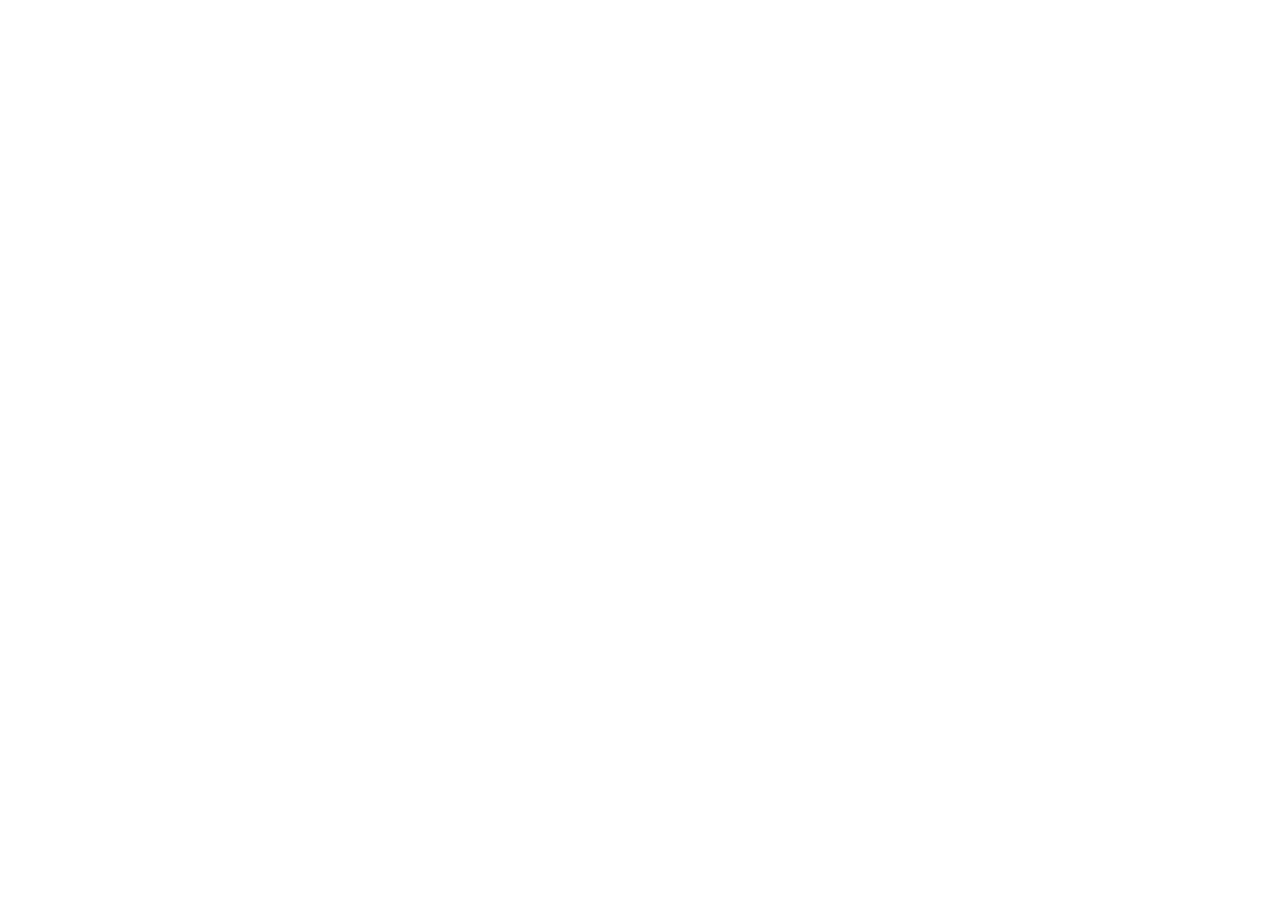
==== index.html @ 570e3ccc "Add files via upload" ====
<!DOCTYPE html>
<html lang="en">
    <head>
        <meta charset='utf-8'>
        <meta name="viewport" content="width=device-width, initial-scale=1" id="wixDesktopViewport"/>
        <meta http-equiv="X-UA-Compatible" content="IE=edge">
        <meta name="generator" content="Wix.com Website Builder"/>
        <link rel="icon" sizes="192x192" href="https://www.wix.com/favicon.ico" type="image/x-icon"/>
        <link rel="shortcut icon" href="https://www.wix.com/favicon.ico" type="image/x-icon"/>
        <link rel="apple-touch-icon" href="https://www.wix.com/favicon.ico" type="image/x-icon"/>


        <script nomodule="" src="https://static.parastorage.com/unpkg/core-js-bundle@3.2.1/minified.js"></script>
        <script nomodule="" src="https://static.parastorage.com/unpkg/focus-within-polyfill@5.0.9/dist/focus-within-polyfill.js"></script>
        <script nomodule="" src="https://polyfill.io/v3/polyfill.min.js?features=fetch"></script>
        </head>
        <body>
            
        </body>
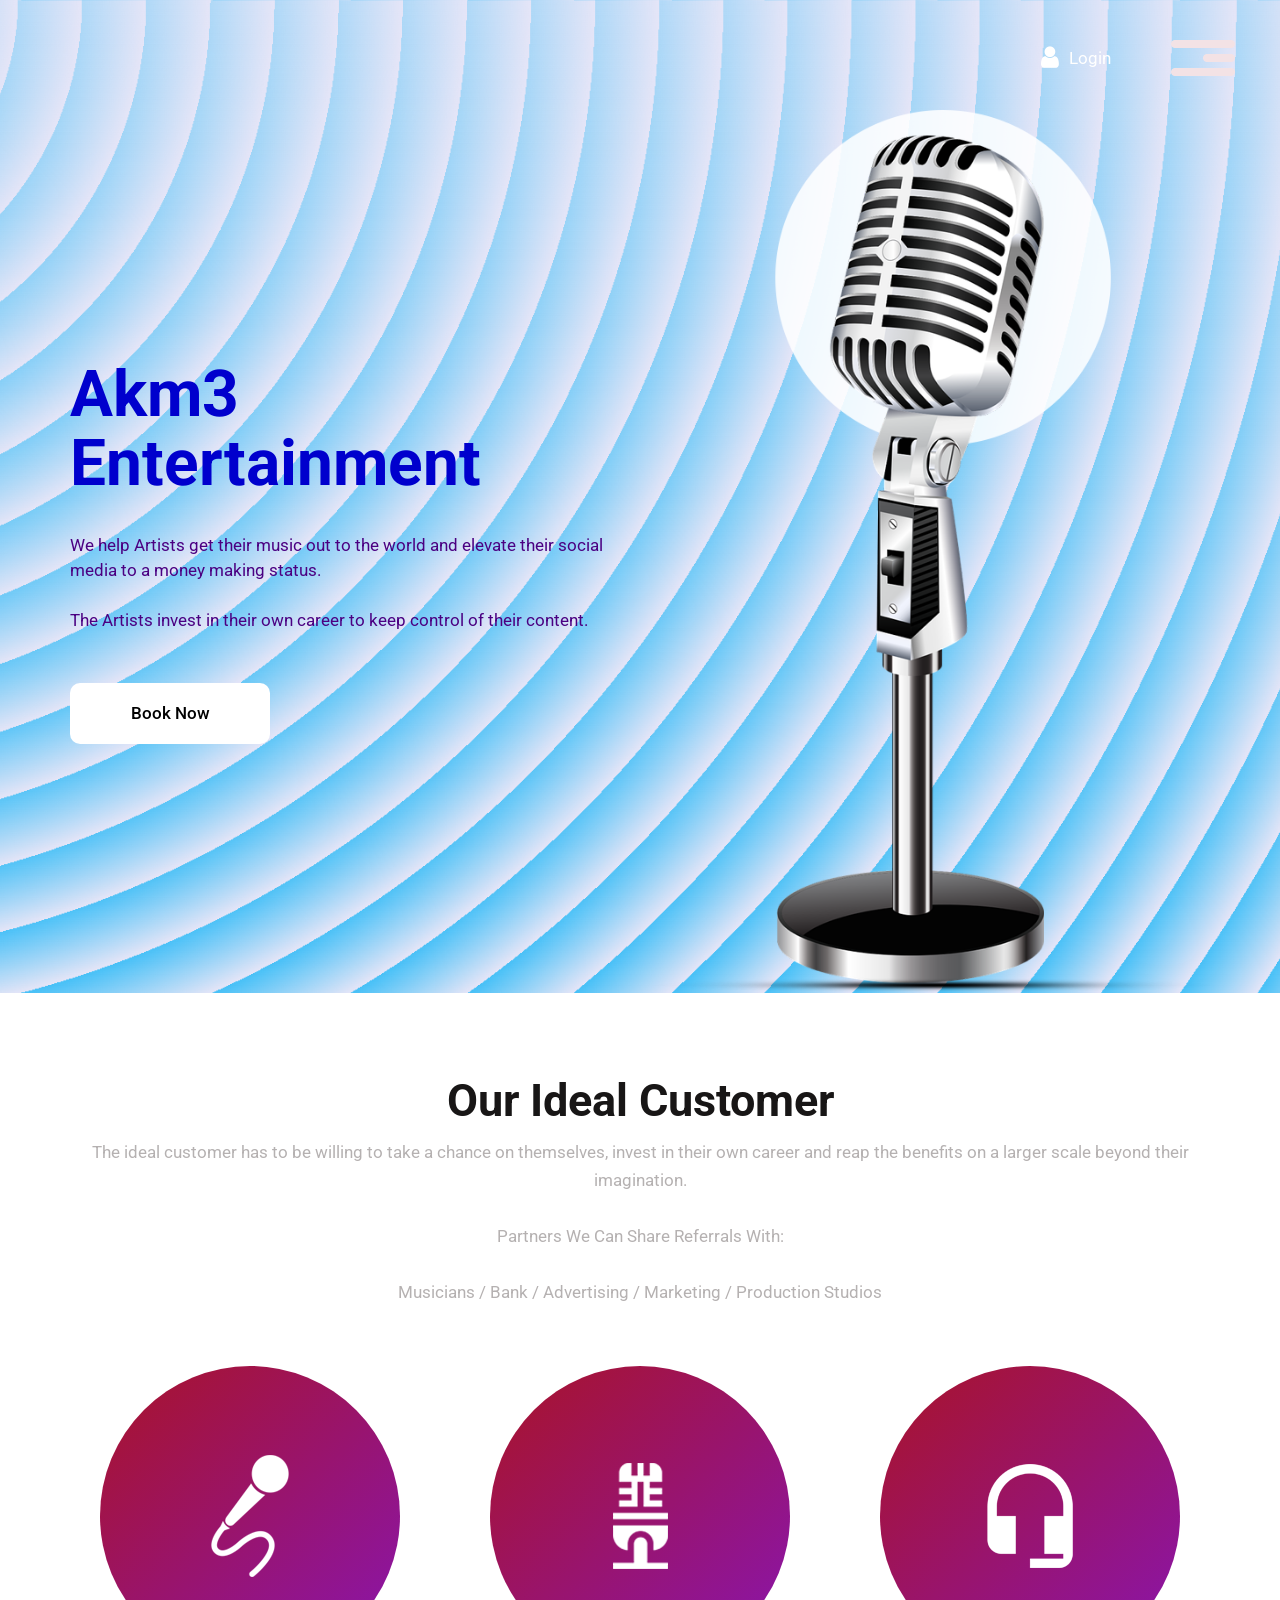
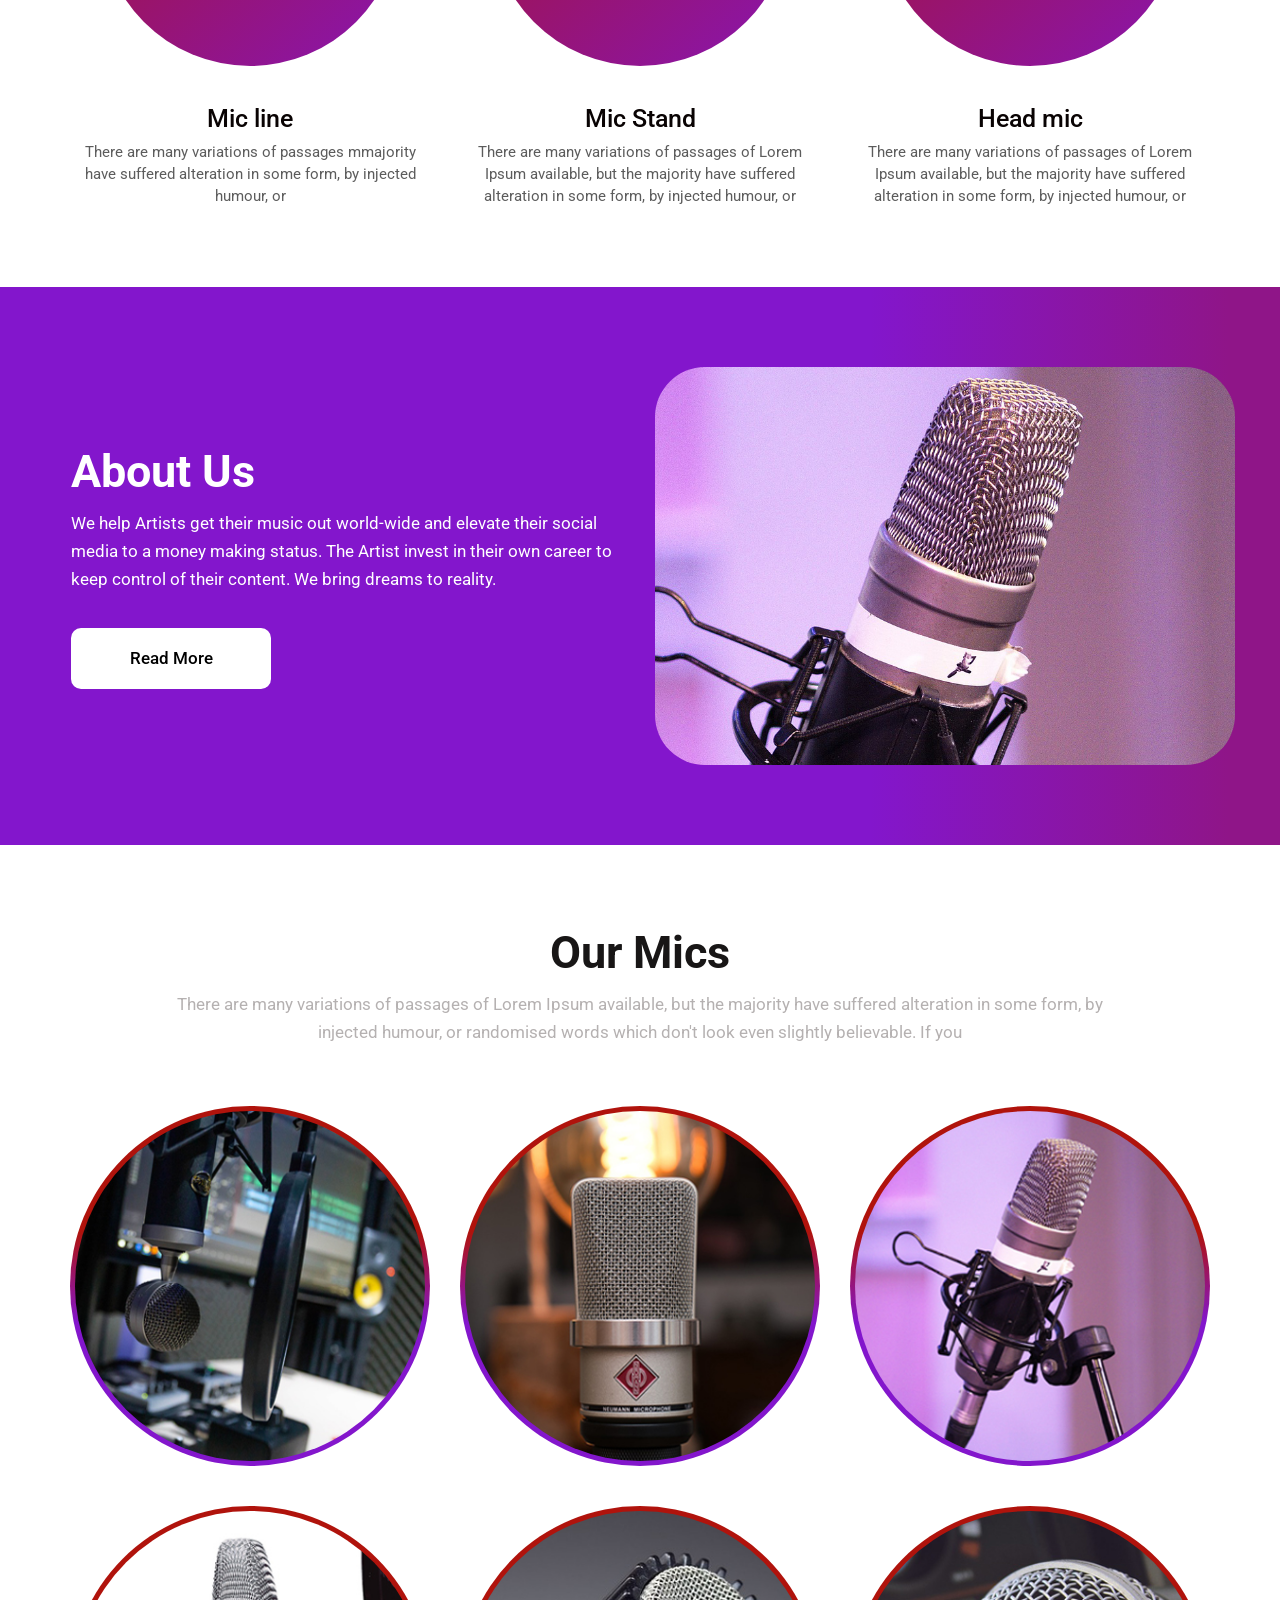
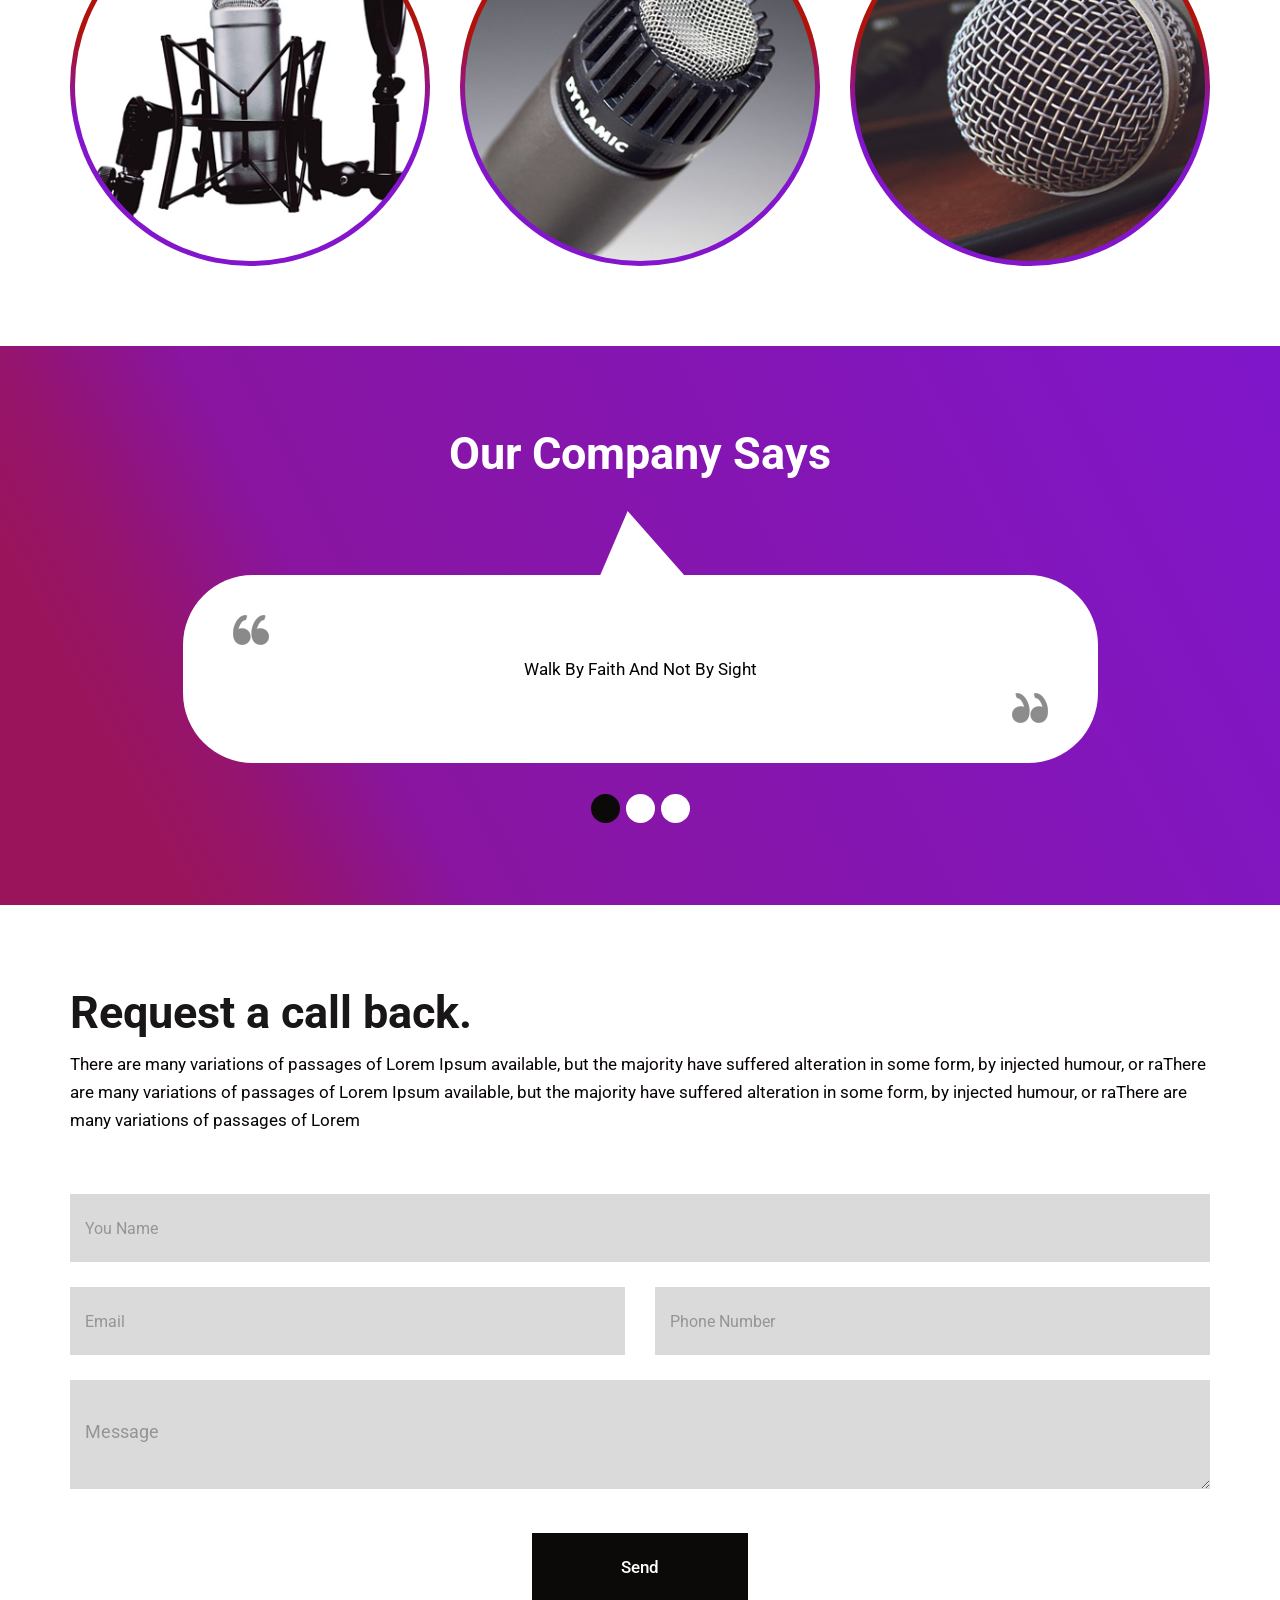
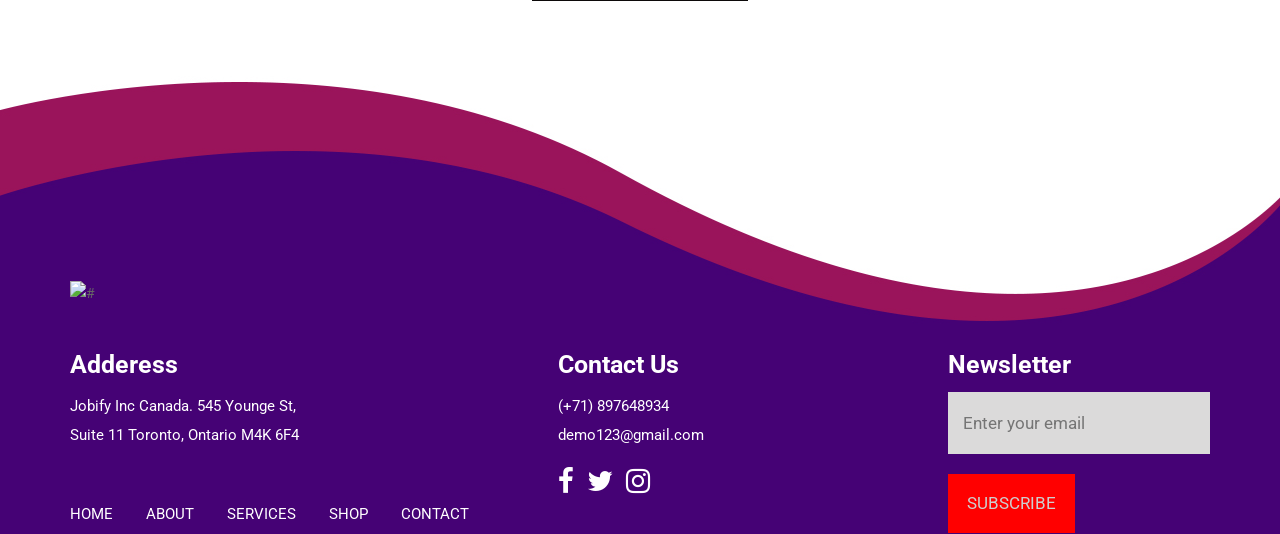
==== commit 0de71984: "Add files via upload" ====
--- a/index.html
+++ b/index.html
@@ -1,19 +1,412 @@
 <!DOCTYPE html>
 <html lang="en">
-    <head>
-        <meta charset='utf-8'>
-        <meta name="viewport" content="width=device-width, initial-scale=1" id="wixDesktopViewport"/>
-        <meta http-equiv="X-UA-Compatible" content="IE=edge">
-        <meta name="generator" content="Wix.com Website Builder"/>
-        <link rel="icon" sizes="192x192" href="https://www.wix.com/favicon.ico" type="image/x-icon"/>
-        <link rel="shortcut icon" href="https://www.wix.com/favicon.ico" type="image/x-icon"/>
-        <link rel="apple-touch-icon" href="https://www.wix.com/favicon.ico" type="image/x-icon"/>
-
-
-        <script nomodule="" src="https://static.parastorage.com/unpkg/core-js-bundle@3.2.1/minified.js"></script>
-        <script nomodule="" src="https://static.parastorage.com/unpkg/focus-within-polyfill@5.0.9/dist/focus-within-polyfill.js"></script>
-        <script nomodule="" src="https://polyfill.io/v3/polyfill.min.js?features=fetch"></script>
-        </head>
-        <body>
-            
-        </body>+   <head>
+      <!-- basic -->
+      <meta charset="utf-8">
+      <meta http-equiv="X-UA-Compatible" content="IE=edge">
+      <!-- mobile metas -->
+      <meta name="viewport" content="width=device-width, initial-scale=1">
+      <meta name="viewport" content="initial-scale=1, maximum-scale=1">
+      <!-- site metas -->
+      <title>Akm3Ent</title>
+      <meta name="keywords" content="">
+      <meta name="description" content="">
+      <meta name="author" content="">
+      <!-- bootstrap css -->
+      <link rel="stylesheet" href="css/bootstrap.min.css">
+      <!-- style css -->
+      <link rel="stylesheet" href="css/style.css">
+      <!-- responsive-->
+      <link rel="stylesheet" href="css/responsive.css">
+      <!-- awesome fontfamily -->
+      <link rel="stylesheet" href="https://cdnjs.cloudflare.com/ajax/libs/font-awesome/4.7.0/css/font-awesome.min.css">
+      <!--[if lt IE 9]>
+      <script src="https://oss.maxcdn.com/html5shiv/3.7.3/html5shiv.min.js"></script>
+      <script src="https://oss.maxcdn.com/respond/1.4.2/respond.min.js"></script><![endif]-->
+   </head>
+   <!-- body -->
+   <body class="main-layout">
+      <!-- loader  -->
+      <div class="loader_bg">
+         <div class="loader"><img src="images/loading.gif" alt="" /></div>
+      </div>
+      <!-- end loader -->
+      <div id="mySidepanel" class="sidepanel">
+         <a href="javascript:void(0)" class="closebtn" onclick="closeNav()">×</a>
+         <a class="active" href="index.html">Home</a>
+         <a href="about.html">About</a>
+         <a href="searvices.html">Services</a>
+         <a href="shop.html">Shop</a>
+         <a href="contact.html">Contact</a>
+      </div>
+      <!-- header -->
+      <header>
+         <!-- header inner -->
+         <div class="head-top">
+            <div class="container-fluid">
+               <div class="row d_flex">
+                  <div class="col-sm-3">
+                     <div class="logo">
+                        <a href="index.html"><img src="" /></a>
+                     </div>
+                  </div>
+                  <div class="col-sm-9">
+                     <ul class="email text_align_right">
+                        <li class="d_none"> <a href="javascript:void(0)"><i class="fa fa-user" aria-hidden="true"></i>
+                           Login</a>
+                        </li>
+                        <li> <button class="openbtn" onclick="openNav()"><img src="images/menu_btn.png"></button></li>
+                     </ul>
+                  </div>
+               </div>
+            </div>
+         </div>
+      </header>
+      <!-- end header -->
+      <!-- start slider section -->
+      <div id="top_section" class=" banner_main">
+         <div class="container">
+            <div class="row d_flex">
+               <div class="col-md-6">
+                  <div class="airmic">
+                     <h1>Akm3 Entertainment </h1>
+                     <p> We help Artists get their music out  to the world and elevate their social media to a money making status.
+                        <br>
+                        <br>
+                        The Artists invest in their own career to keep control of their content.
+                     </p>
+                     <a class="read_more" href="Javascript:void(0)">Book Now </a>
+                  </div>
+               </div>
+               <div class="col-md-6">
+                  <div class="mic_img">
+                     <figure><img src="images/right_side.png" alt="#"/></figure>
+                  </div>
+               </div>
+            </div>
+         </div>
+      </div>
+      <!-- end slider section -->
+      <!-- services -->
+      <div class="services">
+         <div class="container">
+            <div class="row">
+               <div class="col-md-12">
+                  <div class="titlepage text_align_center">
+                     <h2>Our Ideal Customer</h2>
+                     <p>The ideal customer has to be willing to take a chance on themselves, invest in their own career and reap the benefits on a larger scale beyond their imagination.
+                        <br>
+                     <br>
+                     Partners We Can Share Referrals With:
+                  <br>
+               <br>
+               Musicians / Bank / Advertising / Marketing / Production Studios
+               </p>
+                  </div>
+               </div>
+            </div>
+            <div class="row">
+               <div class="col-md-4">
+                  <div class="service_img text_align_center">
+                     <i><img src="images/service1.png" alt="#"/></i>
+                  </div>
+                  <div class="service_text text_align_center">
+                     <h3>Mic line</h3>
+                     <p>There are many variations of passages mmajority have suffered alteration in some form, by injected humour, or</p>
+                  </div>
+               </div>
+               <div class="col-md-4">
+                  <div class="service_img text_align_center">
+                     <i><img src="images/service2.png" alt="#"/></i>
+                  </div>
+                  <div class="service_text text_align_center">
+                     <h3>Mic Stand</h3>
+                     <p>There are many variations of passages of Lorem Ipsum available, but the majority have suffered alteration in some form, by injected humour, or  </p>
+                  </div>
+               </div>
+               <div class="col-md-4">
+                  <div class="service_img text_align_center">
+                     <i><img src="images/service3.png" alt="#"/></i>
+                  </div>
+                  <div class="service_text text_align_center">
+                     <h3>Head mic</h3>
+                     <p>There are many variations of passages of Lorem Ipsum available, but the majority have suffered alteration in some form, by injected humour, or </p>
+                  </div>
+               </div>
+            </div>
+         </div>
+      </div>
+      <!-- end services -->
+      <!-- about -->
+      <div id="about" class="about">
+         <div class="container-fluid">
+            <div class="row d_flex">
+               <div class="col-md-6">
+                  <div class="titlepage text_align_left">
+                     <h2>About Us</h2>
+                     <p>We help Artists get their music out world-wide and elevate their social media to a money making status. The Artist invest in their own career to keep control of their content. We bring dreams to reality.</p>
+                     <a class="read_more" href="about.html">Read More</a>
+                  </div>
+               </div>
+               <div class="col-md-6">
+                  <div class="about_img">
+                     <figure><img class="img_responsive" src="images/about_img.jpg" alt="#"/></figure>
+                  </div>
+               </div>
+            </div>
+         </div>
+      </div>
+      <!-- end about -->
+      <!-- our_mics -->
+      <div class="our_mics">
+         <div class="container">
+            <div class="row">
+               <div class="col-md-10 offset-md-1">
+                  <div class="titlepage text_align_center">
+                     <h2>Our Mics</h2>
+                     <p>There are many variations of passages of Lorem Ipsum available, but the majority have suffered alteration in some form, by injected humour, or randomised words which don't look even slightly believable. If you</p>
+                  </div>
+               </div>
+            </div>
+            <div class="row">
+               <div class="col-md-4 col-sm-6 margin_bottom40">
+                  <div id="ho_show" class="mics">
+                     <figure><img class="img_responsive" src="images/mics_img1.jpg" alt="#"/></figure>
+                     <div class="mics_icon">
+                        <a href="javascript:void(0)">
+                        <i class="fa fa-search" aria-hidden="true"></i>
+                        </a>
+                     </div>
+                  </div>
+               </div>
+               <div class="col-md-4 col-sm-6 margin_bottom40">
+                  <div id="ho_show" class="mics">
+                     <figure><img class="img_responsive" src="images/mics_img2.jpg" alt="#"/></figure>
+                     <div class="mics_icon">
+                        <a href="javascript:void(0)">
+                        <i class="fa fa-search" aria-hidden="true"></i>
+                        </a>
+                     </div>
+                  </div>
+               </div>
+               <div class="col-md-4 col-sm-6 margin_bottom40">
+                  <div id="ho_show" class="mics">
+                     <figure><img class="img_responsive" src="images/mics_img3.jpg" alt="#"/></figure>
+                     <div class="mics_icon">
+                        <a href="javascript:void(0)">
+                        <i class="fa fa-search" aria-hidden="true"></i>
+                        </a>
+                     </div>
+                  </div>
+               </div>
+               <div class="col-md-4 col-sm-6 margin_bottom40">
+                  <div id="ho_show" class="mics">
+                     <figure><img class="img_responsive" src="images/mics_img4.jpg" alt="#"/></figure>
+                     <div class="mics_icon">
+                        <a href="javascript:void(0)">
+                        <i class="fa fa-search" aria-hidden="true"></i>
+                        </a>
+                     </div>
+                  </div>
+               </div>
+               <div class="col-md-4 col-sm-6 margin_bottom40">
+                  <div id="ho_show" class="mics">
+                     <figure><img class="img_responsive" src="images/mics_img5.jpg" alt="#"/></figure>
+                     <div class="mics_icon">
+                        <a href="javascript:void(0)">
+                        <i class="fa fa-search" aria-hidden="true"></i>
+                        </a>
+                     </div>
+                  </div>
+               </div>
+               <div class="col-md-4 col-sm-6 margin_bottom40">
+                  <div id="ho_show" class="mics">
+                     <figure><img class="img_responsive" src="images/mics_img6.jpg" alt="#"/></figure>
+                     <div class="mics_icon">
+                        <a href="javascript:void(0)">
+                        <i class="fa fa-search" aria-hidden="true"></i>
+                        </a>
+                     </div>
+                  </div>
+               </div>
+            </div>
+         </div>
+      </div>
+      <!-- end our_mics -->
+      <!-- testimonial -->
+      <div class="testimonial">
+         <div class="container">
+            <div class="row">
+               <div class="col-md-8 offset-md-2">
+                  <div class="titlepage text_align_center">
+                     <h2>Our Company Says</h2>
+                     
+                  </div>
+               </div>
+            </div>
+            <div class="row d_flex">
+               <div class="col-md-10 offset-md-1">
+                  <div id="testimo" class="carousel slide our_testimonial" data-ride="carousel">
+                     <ol class="carousel-indicators">
+                        <li data-target="#testimo" data-slide-to="0" class="active"></li>
+                        <li data-target="#testimo" data-slide-to="1"></li>
+                        <li data-target="#testimo" data-slide-to="2"></li>
+                     </ol>
+                     <div class="carousel-inner">
+                        <div class="carousel-item active">
+                           <div class="container">
+                              <div class="carousel-caption posi_in">
+                                 <div class="testomoniam_text">
+                                    <i class="text_align_left d-block"><img  src="images/icon.png" alt="#"/></i>
+                                    <p>Walk By Faith And Not By Sight</p>
+                                    <i class="text_align_right d-block"><img  src="images/icon_right.png" alt="#"/></i>
+                                 </div>
+                              </div>
+                           </div>
+                        </div>
+                        <div class="carousel-item">
+                           <div class="container">
+                              <div class="carousel-caption posi_in">
+                                 <div class="testomoniam_text">
+                                    <i class="text_align_left d-block"><img  src="images/icon.png" alt="#"/></i>
+                                    <p>Contrary to popular belief, Lorem Ipsum is not simply random text. It has roots in a piece of classical Latin literature from 45 BC, making it over 2000 years old. Richard McClintock, a Latin professor at Hampden-Sydney College in Virginia, looked up one of the more obscure</p>
+                                    <i class="text_align_right d-block"><img  src="images/icon_right.png" alt="#"/></i>
+                                 </div>
+                              </div>
+                           </div>
+                        </div>
+                        <div class="carousel-item">
+                           <div class="container">
+                              <div class="carousel-caption posi_in">
+                                 <div class="testomoniam_text">
+                                    <i class="text_align_left d-block"><img  src="images/icon.png" alt="#"/></i>
+                                    <p>Contrary to popular belief, Lorem Ipsum is not simply random text. It has roots in a piece of classical Latin literature from 45 BC, making it over 2000 years old. Richard McClintock, a Latin professor at Hampden-Sydney College in Virginia, looked up one of the more obscure</p>
+                                    <i class="text_align_right d-block"><img  src="images/icon_right.png" alt="#"/></i>
+                                 </div>
+                              </div>
+                           </div>
+                        </div>
+                     </div>
+                     <a class="carousel-control-prev" href="#testimo" role="button" data-slide="prev">
+                     <i class="fa fa-angle-left" aria-hidden="true"></i>
+                     <span class="sr-only">Previous</span>
+                     </a>
+                     <a class="carousel-control-next" href="#testimo" role="button" data-slide="next">
+                     <i class="fa fa-angle-right" aria-hidden="true"></i>
+                     <span class="sr-only">Next</span>
+                     </a>
+                  </div>
+               </div>
+            </div>
+         </div>
+      </div>
+      <!-- end testimonial -->
+      <!-- contact section -->
+      <div class="contact left_cross_right">
+         <div class="container">
+            <div class="row">
+               <div class="col-md-12">
+                  <div class="titlepage text_align_left">
+                     <h2>Request a call back.</h2>
+                     <p>There are many variations of passages of Lorem Ipsum available, but the majority have suffered alteration in some form, by injected humour, or raThere are many variations of passages of Lorem Ipsum available, but the majority have suffered alteration in some form, by injected humour, or raThere are many variations of passages of Lorem      </p>
+                  </div>
+               </div>
+               <div class="col-md-12">
+                  <form id="request" class="main_form">
+                     <div class="row">
+                        <div class="col-md-12 ">
+                           <input class="contactus" placeholder="You Name" type="type" name="Name"> 
+                        </div>
+                        <div class="col-md-6">
+                           <input class="contactus" placeholder="Email" type="type" name="Email"> 
+                        </div>
+                        <div class="col-md-6">
+                           <input class="contactus" placeholder="Phone Number" type="type" name="Phone Number">                          
+                        </div>
+                        <div class="col-md-12">
+                           <textarea class="textarea" placeholder="Message" type="Message"></textarea>
+                        </div>
+                        <div class="col-md-12">
+                           <button class="send_btn">Send</button>
+                        </div>
+                     </div>
+                  </form>
+               </div>
+            </div>
+         </div>
+      </div>
+      <!-- end contact section -->
+      <!-- footer -->
+      <footer>
+         <div class="footer">
+            <div class="container">
+               <div class="row">
+                  <div class="col-md-12">
+                     <a class="logo_footer"><img src="images/logo.png" alt="#"/></a>
+                  </div>
+                  <div class="col-md-5">
+                     <div class="Informa conta">
+                        <h3>Adderess</h3>
+                        <ul>
+                           <li> Jobify Inc Canada. 545 Younge St, <br>Suite 11 Toronto, Ontario M4K 6F4
+                           </li>
+                        </ul>
+                     </div>
+                     <div class="Informa helpful">
+                        <ul>
+                           <li><a href="index.html">Home</a></li>
+                           <li><a href="about.html">About</a></li>
+                           <li><a href="services.html">Services</a></li>
+                           <li><a href="shop.html">Shop</a></li>
+                           <li><a href="contact.html">Contact</a></li>
+                        </ul>
+                     </div>
+                  </div>
+                  <div class="col-md-4">
+                     <div class="Informa conta">
+                        <h3>Contact Us</h3>
+                        <ul>
+                           <li> <a href="Javascript:void(0)"> (+71) 897648934
+                              </a>
+                           </li>
+                           <li> <a href="Javascript:void(0)">  demo123@gmail.com
+                              </a>
+                           </li>
+                        </ul>
+                     </div>
+                     <ul class="social_icon text_align_center">
+                        <li> <a href="Javascript:void(0)"><i class="fa fa-facebook-f"></i></a></li>
+                        <li> <a href="Javascript:void(0)"><i class="fa fa-twitter"></i></a></li>
+                        <li> <a href="Javascript:void(0)"><i class="fa fa-instagram" aria-hidden="true"></i></a></li>
+                     </ul>
+                  </div>
+                  <div class="col-md-3">
+                     <div class="Informa">
+                        <h3>Newsletter</h3>
+                        <form class="newslatter_form">
+                           <input class="ente" placeholder="Enter your email" type="text" name="Enter your email">
+                           <button class="subs_btn">Subscribe</button>
+                        </form>
+                     </div>
+                  </div>
+               </div>
+            </div>
+            <div class="copyright text_align_center">
+               <div class="container">
+                  <div class="row">
+                     <div class="col-md-10 offset-md-1">
+                      
+                     </div>
+                  </div>
+               </div>
+            </div>
+         </div>
+      </footer>
+      <!-- end footer -->
+      <!-- Javascript files-->
+      <script src="js/jquery.min.js"></script>
+      <script src="js/bootstrap.bundle.min.js"></script>
+      <script src="js/jquery-3.0.0.min.js"></script>
+      <script src="js/custom.js"></script>
+   </body>
+</html>
--- a/css/style.css
+++ b/css/style.css
@@ -0,0 +1,860 @@
+/*--------------------------------------------------------------------- 
+File Name: style.css 
+---------------------------------------------------------------------*/
+
+
+/*--------------------------------------------------------------------- 
+import Fonts 
+---------------------------------------------------------------------*/
+
+@import url('https://fonts.googleapis.com/css?family=Poppins:100,100i,200,200i,300,300i,400,400i,500,500i,600,600i,700,700i,800,800i,900,900i');
+@import url('https://fonts.googleapis.com/css?family=Roboto:300,400,500,500i,700,700i,900,900i&display=swap');
+@import url('https://fonts.googleapis.com/css?family=Open+Sans:400,600,600i,700,700i,800,800i&display=swap');
+
+/*--------------------------------------------------------------------- 
+import Files
+ ---------------------------------------------------------------------*/
+
+@import url(font-awesome.min.css);
+@import url(owl.carousel.min.css);
+
+/*--------------------------------------------------------------------- 
+basic 
+---------------------------------------------------------------------*/
+
+body {
+     color: #666666;
+     font-size: 14px;
+     font-family: 'Roboto', sans-serif;
+     line-height: 1.80857;
+     font-weight: normal;
+}
+
+a {
+     color: #1f1f1f;
+     text-decoration: none !important;
+     outline: none !important;
+     -webkit-transition: all .3s ease-in-out;
+     -moz-transition: all .3s ease-in-out;
+     -ms-transition: all .3s ease-in-out;
+     -o-transition: all .3s ease-in-out;
+     transition: all .3s ease-in-out;
+}
+
+h1,
+h2,
+h3,
+h4,
+h5,
+h6 {
+     letter-spacing: 0;
+     font-weight: normal;
+     position: relative;
+     padding: 0;
+     font-weight: normal;
+     line-height: normal;
+     color: #111111;
+     margin: 0
+}
+
+h1 {
+     font-size: 24px
+}
+
+h2 {
+     font-size: 22px
+}
+
+h3 {
+     font-size: 18px
+}
+
+h4 {
+     font-size: 16px
+}
+
+h5 {
+     font-size: 14px
+}
+
+h6 {
+     font-size: 13px
+}
+
+*,
+*::after,
+*::before {
+     -webkit-box-sizing: border-box;
+     -moz-box-sizing: border-box;
+     box-sizing: border-box;
+}
+
+h1 a,
+h2 a,
+h3 a,
+h4 a,
+h5 a,
+h6 a {
+     color: #212121;
+     text-decoration: none!important;
+     opacity: 1
+}
+
+button:focus {
+     outline: none;
+}
+
+ul,
+li,
+ol {
+     margin: 0px;
+     padding: 0px;
+     list-style: none;
+}
+
+p {
+     margin: 0px;
+     padding: 0;
+     font-weight: 400;
+     font-size: 17px;
+     line-height: 28px;
+}
+
+a {
+     color: #222222;
+     text-decoration: none;
+     outline: none !important;
+}
+
+a,
+.btn {
+     text-decoration: none !important;
+     outline: none !important;
+     -webkit-transition: all .3s ease-in-out;
+     -moz-transition: all .3s ease-in-out;
+     -ms-transition: all .3s ease-in-out;
+     -o-transition: all .3s ease-in-out;
+     transition: all .3s ease-in-out;
+}
+
+img {
+     max-width: 100%;
+     height: auto;
+}
+
+ :focus {
+     outline: 0;
+}
+
+.btn-custom {
+     margin-top: 20px;
+     background-color: transparent !important;
+     border: 2px solid #ddd;
+     padding: 12px 40px;
+     font-size: 16px;
+}
+
+.lead {
+     font-size: 18px;
+     line-height: 30px;
+     color: #767676;
+     margin: 0;
+     padding: 0;
+}
+
+.form-control:focus {
+     border-color: #ffffff !important;
+     box-shadow: 0 0 0 .2rem rgba(255, 255, 255, .25);
+}
+
+.navbar-form input {
+     border: none !important;
+}
+
+.badge {
+     font-weight: 500;
+}
+
+blockquote {
+     margin: 20px 0 20px;
+     padding: 30px;
+}
+
+button {
+     border: 0;
+     margin: 0;
+     padding: 0;
+     cursor: pointer;
+}
+
+.full {
+     width: 100%;
+     float: left;
+     margin: 0;
+     padding: 0;
+}
+
+.titlepage {
+     padding-bottom: 60px;
+}
+
+.titlepage h2 {
+     font-size: 45px;
+     font-weight: bold;
+     line-height: 55px;
+     color: #181616;
+     padding-bottom: 10px;
+}
+
+.read_more {
+     display: inline-block;
+     background: #ffffff;
+     color: #000;
+     max-width: 200px;
+     height: 61px;
+     line-height: 61px;
+     width: 100%;
+     font-size: 17px;
+     text-align: center;
+     font-weight: 500;
+     border-radius: 10px;
+     transition: ease-in all 0.5s;
+}
+
+.read_more:hover {
+     background: turquoise;
+     color: blanchedalmond;
+     transition: ease-in all 0.5s;
+}
+
+.img_responsive {
+     max-width: 100%;
+}
+
+.text_align_center {
+     text-align: center;
+}
+
+.text_align_left {
+     text-align: left;
+}
+
+.text_align_right {
+     text-align: right;
+}
+
+.d_flex {
+     display: flex;
+     align-items: center;
+     flex-wrap: wrap;
+}
+
+.container {
+     max-width: 1170px;
+}
+
+
+/*---------------------------- 
+loader  
+----------------------------*/
+
+.loader_bg {
+     position: fixed;
+     z-index: 9999999;
+     background: #fff;
+     width: 100%;
+     height: 100%;
+}
+
+.loader {
+     height: 100%;
+     width: 100%;
+     position: absolute;
+     left: 0;
+     top: 0;
+     display: flex;
+     justify-content: center;
+     align-items: center;
+}
+
+.loader img {
+     width: 280px;
+}
+
+
+/*--------------------------------------------------------------------- 
+header 
+---------------------------------------------------------------------*/
+
+header {
+     background: transparent;
+     width: 100%;
+     padding: 40px 30px;
+     position: absolute;
+     z-index: 9;
+}
+
+
+/*--------------------------------------------------------------------- 
+menu section
+---------------------------------------------------------------------*/
+
+ul.email {
+     display: flex;
+     align-items: center;
+     justify-content: flex-end;
+}
+
+ul.email li {
+     display: inline-block;
+}
+
+ul.email li a {
+     font-size: 17px;
+     color: #fff;
+     display: flex;
+     align-items: center;
+     padding-right: 60px;
+}
+
+ul.email li a i {
+     font-size: 25px;
+     padding-right: 10px;
+}
+
+.sidepanel {
+     width: 0;
+     position: fixed;
+     z-index: 9999999;
+     height: 100%;
+     top: 0;
+     left: 0;
+     background-color: mediumblue;
+     overflow-x: hidden;
+     transition: 0.5s;
+     padding-top: 60px;
+}
+
+.sidepanel a {
+     padding: 8px 8px 8px 32px;
+     text-decoration: none;
+     font-size: 20px;
+     color: #fff;
+     display: block;
+     transition: 0.3s;
+}
+
+.sidepanel a:hover {
+     color: turquoise;
+}
+
+.sidepanel a.active {
+     color: turquoise;
+}
+
+.sidepanel .closebtn {
+     position: absolute;
+     top: 0;
+     right: 25px;
+     font-size: 36px;
+}
+
+.openbtn {
+     cursor: pointer;
+     background-color: transparent;
+     color: white;
+     border: none;
+}
+
+
+/** banner_main **/
+
+
+
+
+.banner_main {
+     background-image: url('../images/pattern-banner.png');
+     width: 100%;
+     background-size: cover;
+     padding-top: 110px;
+     position: relative;
+     /*  background-attachment: fixed;*/
+     background-position: center;
+}
+
+.airmic {
+     text-align: left;
+}
+
+.airmic h1 {
+     color: mediumblue;
+     font-size: 64px;
+     line-height: 69px;
+     font-weight: bold;
+     padding-bottom: 35px;
+}
+
+.airmic p {
+     color: indigo;
+     line-height: 25px;
+     padding-bottom: 50px;
+     font-size: 17px;
+}
+
+.mic_img figure {
+     margin: 0;
+}
+
+
+/** services **/
+
+.services {
+     padding-top: 80px;
+     padding-bottom: 50px;
+     background: #fff;
+}
+
+.services .titlepage p {
+     color: #b5b1b1;
+}
+
+.service_text h3 {
+     color: #090303;
+     font-size: 25px;
+     line-height: 25px;
+     padding-bottom: 10px;
+     font-weight: 500;
+     margin-top: 40px;
+}
+
+.service_text p {
+     color: #5c5c5c;
+     padding-bottom: 30px;
+     font-size: 15px;
+     line-height: 22px;
+}
+
+.service_img {
+     background: rgb(167, 19, 49);
+     background: linear-gradient(139deg, rgba(167, 19, 49, 1) 6%, rgba(138, 21, 171, 1) 96%);
+     border-radius: 50%;
+     height: 300px;
+     width: 300px;
+     margin: 0 auto;
+     display: flex;
+     align-items: center;
+     justify-content: center;
+}
+
+
+/* end services */
+
+
+/** about **/
+
+.about {
+     background: linear-gradient(to left, #8f1588 4%, #8316cc 32%);
+     padding: 80px 0;
+}
+
+.about .titlepage {
+     padding-bottom: 0;
+     max-width: 554px;
+     float: right;
+     width: 100%;
+}
+
+.about .titlepage h2 {
+     color: #fff;
+}
+
+.about .titlepage p {
+     color: #fff;
+     padding-bottom: 35px;
+}
+
+.about_img {
+     padding-right: 30px;
+}
+
+.about_img figure {
+     margin: 0;
+}
+
+.about_img figure img {
+     border-radius: 50px;
+}
+
+.divright {
+     float: right;
+}
+
+
+/** end about **/
+
+
+/* our_mics */
+
+.our_mics {
+     background: #fff;
+     padding: 80px 0 40px 0;
+}
+
+.our_mics .titlepage p {
+     color: #b5b1b1;
+}
+
+.mics {
+     background: linear-gradient(to bottom, #b0130c 35%, #8316cc 60%);
+     padding: 5px;
+     border-radius: 50%;
+     margin: 0 auto;
+}
+
+.mics figure {
+     margin: 0;
+}
+
+.margin_bottom40 {
+     margin-bottom: 40px;
+}
+
+.mics figure img {
+     border-radius: 50%;
+     text-align: center;
+}
+
+.mics_icon {
+     opacity: 0;
+     margin: 0 auto;
+     position: absolute;
+     top: 15px;
+     text-align: center;
+     left: 30px;
+     right: 30px;
+     bottom: 15px;
+     background: #ffffff9c;
+     border-radius: 50%;
+     display: flex;
+     align-items: center;
+     justify-content: center;
+     transition: ease-in all 0.5s;
+}
+
+.mics_icon a {
+     display: flex;
+}
+
+.mics_icon a i {
+     color: #8920c7 !important;
+     font-size: 25px;
+}
+
+#ho_show:hover .mics_icon {
+     opacity: 1;
+     cursor: pointer;
+     transition: ease-in all 0.5s;
+}
+
+
+/* end tranner */
+
+
+/** testimonial **/
+
+.testimonial {
+     padding-top: 80px;
+     padding-bottom: 142px;
+     background: rgb(154, 20, 91);
+     background: linear-gradient(62deg, rgba(154, 20, 91, 1) 12%, rgba(149, 20, 109, 1) 19%, rgba(137, 21, 160, 1) 30%, rgba(127, 22, 202, 1) 100%);
+}
+
+.testimonial .titlepage {
+     padding-bottom: 20px;
+}
+
+.testimonial .titlepage h2 {
+     color: #fff;
+}
+
+.testimonial .titlepage p {
+     color: #fff;
+}
+
+.posi_in {
+     position: inherit;
+     padding: 0;
+}
+
+.testomoniam_text {
+     background: #fff;
+     padding: 40px 50px;
+     border-radius: 70px;
+     position: relative;
+     margin-top: 64px;
+}
+
+.testomoniam_text::before {
+     position: absolute;
+     content: "";
+     top: -64px;
+     left: 0;
+     right: 0;
+     background: url(../images/test.png);
+     width: 88px;
+     height: 64px;
+     margin: 0 auto;
+}
+
+.testomoniam_text p {
+     color: #000000;
+     padding: 10px 0;
+     display: block;
+}
+
+#testimo .carousel-control-next,
+#testimo .carousel-control-prev {
+     display: none;
+}
+
+.testimonial .carousel-indicators {
+     display: block;
+     display: flex;
+     justify-content: center;
+     align-items: center;
+     flex-wrap: wrap;
+     bottom: -60px;
+}
+
+.testimonial .carousel-indicators li {
+     width: 29px;
+     height: 29px;
+     border-radius: 20px;
+     display: inline-block;
+     background-color: #ffffff;
+     cursor: pointer;
+}
+
+.testimonial .carousel-indicators .active {
+     background-color: #0c0909;
+}
+
+
+/** end testimonial **/
+
+
+/** contact section **/
+
+.contact {
+     background: #ffffff;
+     padding: 80px 0 190px 0;
+}
+
+.contact .titlepage p {
+     color: #090404;
+}
+
+.main_form .contactus {
+     border: inherit;
+     padding: 0 15px;
+     margin-bottom: 25px;
+     width: 100%;
+     height: 68px;
+     background: #dbdada;
+     color: #969494;
+     font-size: 16px;
+     font-weight: normal;
+}
+
+.main_form .textarea {
+     border: inherit;
+     margin-bottom: 25px;
+     width: 100%;
+     background: #dbdada;
+     color: #969494;
+     font-size: 18px;
+     font-weight: normal;
+     padding: 36px 15px 0 15px;
+     border-radius: 0;
+     height: 109px;
+}
+
+.main_form .send_btn {
+     font-size: 17px;
+     transition: ease-in all 0.5s;
+     background-color: #0c0909;
+     color: #fff;
+     height: 68px;
+     line-height: 68px;
+     max-width: 216px;
+     width: 100%;
+     display: block;
+     margin-top: 10px !important;
+     font-weight: 500;
+     margin: 0 auto;
+}
+
+.main_form .send_btn:hover {
+     background-color: #7f16ca;
+     transition: ease-in all 0.5s;
+     color: #fff;
+}
+
+#request *::placeholder {
+     color: #969494;
+     opacity: 1;
+}
+
+
+/** end contact section **/
+
+
+/** footer **/
+
+.footer {
+     background: #450275;
+     padding-top: 90px;
+     position: relative;
+}
+
+.footer::before {
+     position: absolute;
+     content: "";
+     width: 100%;
+     background: url(../images/footer.jpg);
+     height: 251px;
+     top: -115px;
+     background-size: 100% 100%;
+     background-position: center;
+}
+
+.logo_footer {
+     margin-bottom: 15px;
+     display: block;
+}
+
+.Informa h3 {
+     color: #ffffff;
+     font-size: 25px;
+     font-weight: bold;
+     line-height: 25px;
+     margin-bottom: 15px;
+     margin-top: 30px;
+}
+
+.conta li {
+     font-size: 15px;
+     line-height: 29px;
+     color: #ffffff;
+}
+
+.helpful {
+     padding-top: 50px;
+}
+
+.helpful ul li {
+     display: inline-block;
+     padding-right: 30px;
+}
+
+.helpful ul li:last-child {
+     padding-right: 0;
+}
+
+.helpful ul li a {
+     text-transform: uppercase;
+     color: #fff;
+     font-size: 15px;
+     line-height: 29px;
+}
+
+.helpful ul li a:hover {
+     color: #ff0000;
+}
+
+.conta ul li a {
+     color: #ffffff;
+}
+
+.conta ul li a i {
+     padding-right: 5px;
+}
+
+ul.social_icon {
+     float: left;
+     padding-top: 15px;
+}
+
+ul.social_icon li {
+     display: inline-block;
+     padding-right: 10px;
+}
+
+ul.social_icon li:last-child {
+     padding-right: 0;
+}
+
+ul.social_icon li a {
+     color: #fff;
+     display: inline-block;
+     text-align: center;
+     line-height: 33px;
+     font-size: 28px;
+     font-weight: bold;
+}
+
+ul.social_icon li a:hover {
+     color: #ff0000;
+     transition: ease-in all 0.7s;
+}
+
+.ente {
+     background: #dbdada;
+     color: #fff;
+     border: inherit;
+     padding: 0 15px;
+     height: 62px;
+     width: 100%;
+     font-size: 17px;
+}
+
+.subs_btn {
+     max-width: 127px;
+     display: inline-block;
+     background: #ff0000;
+     height: 59px;
+     width: 100%;
+     color: #cecdcd;
+     font-size: 17px;
+     text-transform: uppercase;
+     font-weight: normal;
+     transition: ease-in all 0.5s;
+     margin-top: 20px;
+}
+
+.subs_btn:hover {
+     background: mediumaquamarine;
+     transition: ease-in all 0.5s;
+}
+
+
+
+/** end footer **/
+
+
+/*- - ener page css--*/
+
+.inner_page header {
+     box-shadow: 0 -3px 12px 0px mediumblue;
+     position: inherit;
+     background: mediumblue;
+}
+.inner_page .about {
+     margin:80px 0 190px 0;
+}
+.inner_page .contact {
+     padding-bottom:80px;
+}
+.inner_page .footer {
+     margin-top: 110px;
+}
--- a/css/responsive.css
+++ b/css/responsive.css
@@ -0,0 +1,107 @@
+/*--------------------------------------------------------------------- 
+File Name: responsive.css 
+---------------------------------------------------------------------*/
+
+@media (min-width: 1343px) and (max-width: 1500px) {}
+
+@media (min-width: 1200px) and (max-width: 1342px) {}
+
+@media (min-width: 992px) and (max-width: 1199px) {
+    .banner_main .bluid h1 {
+        font-size: 110px;
+        line-height: 136px;
+    }
+    .about_img {
+        padding-right: 0;
+    }
+    .helpful ul li {
+        padding-right: 22px;
+    }
+}
+
+@media (min-width: 768px) and (max-width: 991px) {
+    .titlepage h2 {
+        font-size: 37px;
+        line-height: 41px;
+    }
+    .service_img {
+        height: 226px;
+        width: 226px;
+    }
+    .about_img {
+        padding-right: 0;
+    }
+    .helpful ul li {
+        padding-right: 2px;
+    }
+}
+
+@media (min-width: 576px) and (max-width: 767px) {
+    .airmic {
+        margin-top: 40px;
+        margin-bottom: 30px;
+    }
+    .about_img {
+        padding-right: 0;
+    }
+    .about_img figure img {
+        padding-top: 30px;
+    }
+}
+
+@media (max-width: 575px) {
+    header {
+        padding: 33px 0px;
+    }
+    .d_none {
+        display: none !important;
+    }
+    ul.email {
+        margin-top: -43px;
+    }
+    .logo {
+        display: block;
+        width: 144px;
+        float: left;
+    }
+    .airmic {
+        padding-top: 60px;
+        margin-bottom: 30px;
+    }
+    .airmic h1 {
+        font-size: 53px;
+        line-height: 53px;
+    }
+    #top_section {
+        height: 100%;
+    }
+    .banner_main .bluid .read_more {
+        margin-right: 5px;
+        max-width: 124px;
+        height: 48px;
+        line-height: 48px;
+        font-size: 16px;
+    }
+    .titlepage h2 {
+        font-size: 35px;
+        line-height: 40px;
+    }
+    .about .titlepage {
+        padding-bottom: 40px;
+    }
+    .testomoniam_text {
+        padding: 40px 25px;
+    }
+    .about_img {
+        padding-right: 0;
+    }
+    .mics {
+        width: 290px;
+    }
+    .mics_icon {
+        width: 261px;
+    }
+    .d_none {
+        display: none;
+    }
+}
